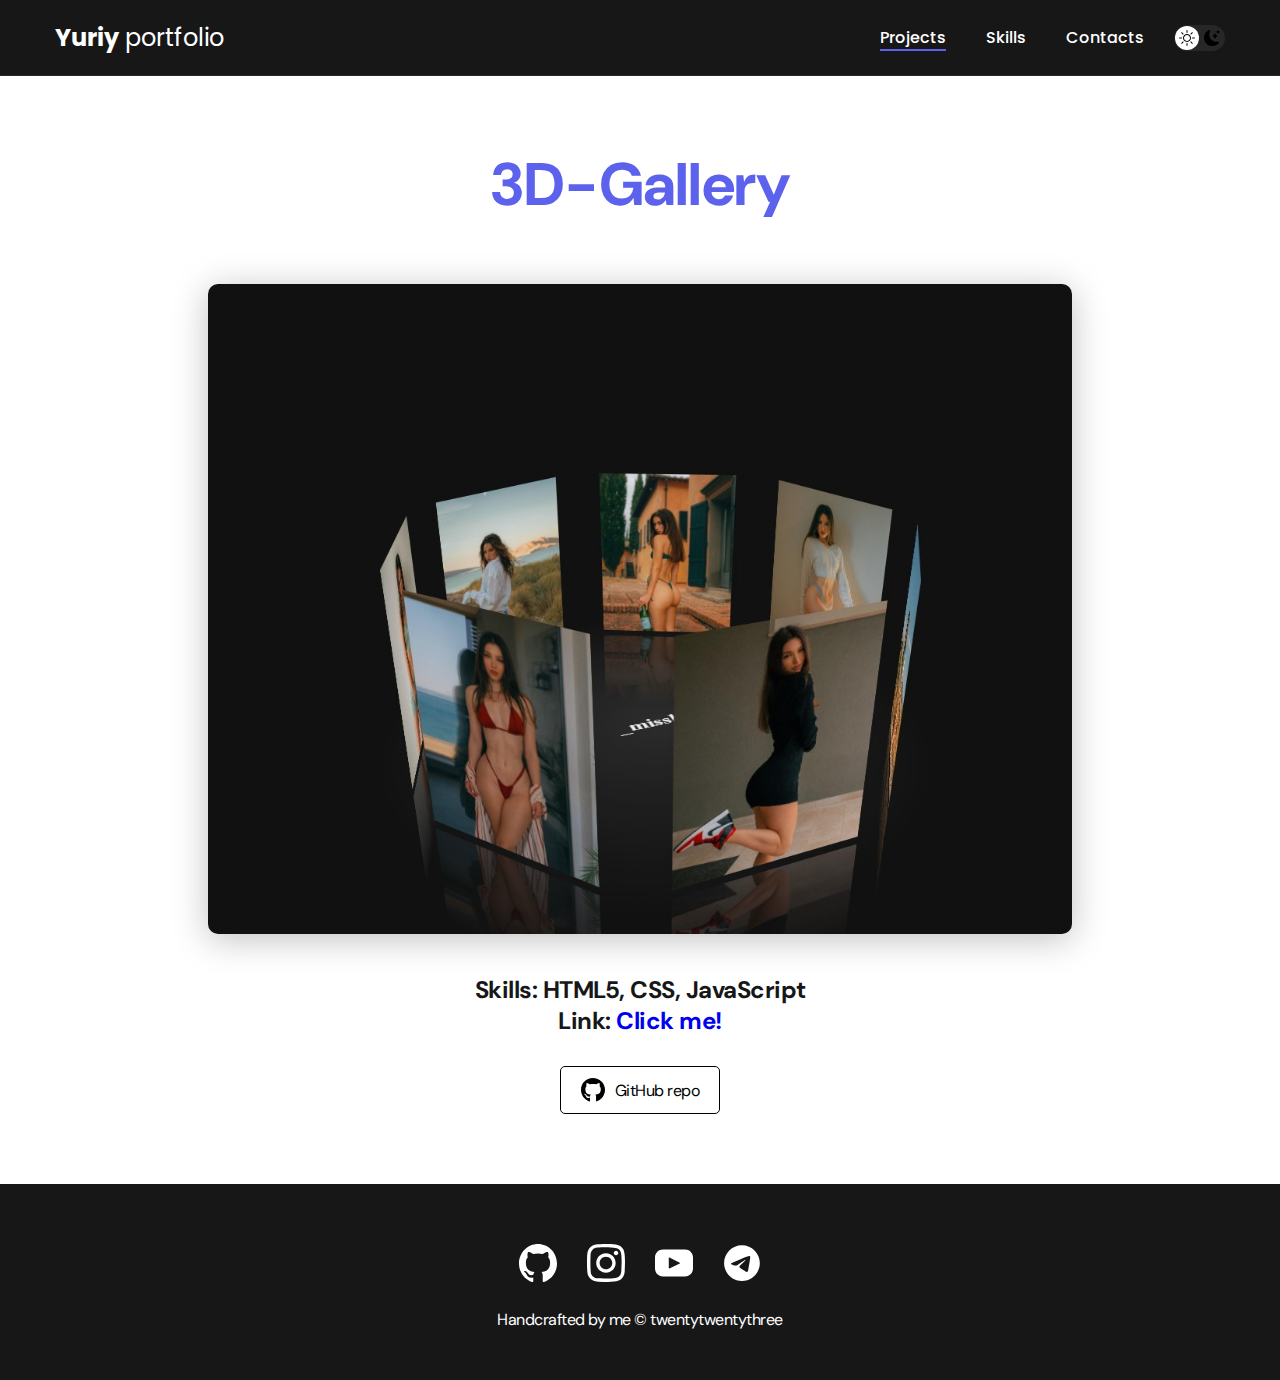
==== 3d-gallery.html @ 83733e55 "Add files via upload" ====
<!DOCTYPE html>
<html lang="en">
<head>
    <meta charset="UTF-8">
    <meta http-equiv="X-UA-Compatible" content="IE=edge">
    <meta name="viewport" content="width=device-width, initial-scale=1.0">
    <title>Portfolio</title>
    <link rel="stylesheet" href="./css/main.css">
</head>
<body>
    <nav class="nav">
        <div class="container">
            <div class="nav-row">
                <a href="index.html" class="logo"><strong>Yuriy</strong> portfolio</a>
                <button class="dark-mode-btn">
                    <img src="./img/icons/sun.svg" alt="Light mode" class="dark-mode-btn__icon">
                    <img src="./img/icons/moon.svg" alt="Dark mode" class="dark-mode-btn__icon">
                </button>
                <ul class="nav-list">
                    <li class="nav-list__item"><a href="index.html" class="nav-list__link nav-list__link--active">Projects</a></li>
                    <li class="nav-list__item"><a href="skills.html" class="nav-list__link">Skills</a></li>
                    <li class="nav-list__item"><a href="contacts.html" class="nav-list__link">Contacts</a></li>
                </ul>
            </div>
        </div>
    </nav>

    <main class="section">
        <div class="container">
            <div class="project-details">
                <h1 class="title-1">3D-Gallery</h1>
                <img src="./img/projects/03.jpg" alt="Project" class="project-details__cover">
                <div class="project-details__desc">
                    <p>Skills: HTML5, CSS, JavaScript</p>
                    <p>Link: <a href="https://yaneyura.github.io/3d-gallery/" target="_blank">Click me!</a></p>
                </div>
                <a href="https://github.com/yaneyura/3d-gallery" class="btn-outline">
                    <img src="./img/icons/gitHub-black.svg" alt="git-icon">
                    GitHub repo
                </a>
            </div>

        </div>
    </main>

    <footer class="footer">
        <div class="container">
            <div class="footer__wrapper">
                <ul class="social">
                    <li class="social__item">
                        <a href="https://github.com/yaneyura" target="_blank"><img src="./img/icons/github.svg" alt="GitHub"></a>
                    </li>
                    <li class="social__item">
                        <a href="https://www.instagram.com/yuriyrum" target="_blank"><img src="./img/icons/instagram.svg" alt="Instagram"></a>
                    </li>
                    <li class="social__item">
                        <a href="https://www.youtube.com/@yuriyrum" target="_blank"><img src="./img/icons/youtube.svg" alt="YouTube"></a>
                    </li>
                    <li class="social__item">
                        <a href="https://t.me/yuriyrum" target="_blank"><img src="./img/icons/telegram.svg" alt="Telegram"></a>
                    </li>
                </ul>
                <div class="copyright">
                    <p>Handcrafted by me &copy; twentytwentythree</p>
                </div>
            </div>
        </div>
    </footer>

    <script src="./js/main.js"></script>
</body>
</html>
---- css/main.css ----
@import url(./reset.css);
@import url('https://fonts.googleapis.com/css2?family=DM+Sans:wght@400;500;700&family=Poppins:wght@400;500;700&display=swap');

/* 
font-family: 'DM Sans', sans-serif;
font-family: 'Poppins', sans-serif;
*/

:root {
    --black: #171718;
    --black-border: #26292D;
    --white: #FFF;
    --purple: #5C62EC;

    --dark-bg: var(--black);
    --dark-border: var(--black-border);
    --header-text: var(--white);
    --accent: var(--purple);
    --text-color: var(--black);

    /* Light */
    --page-bg: var(--white);
    --text-bg: var(--black);

    --title-1: var(--accent);

    --project-card-bg: var(--white);
    --project-card-text: var(--black);
    --box-shadow: 0px 5px 35px rgba(0, 0, 0, 0.25);
}

.dark {
    --page-bg: #252526;
    --text-bg: var(--white);

    --title-1: var(--white);

    --project-card-bg: var(--black);
    --project-card-text: var(--white);
    --box-shadow: 0px 5px 35px rgba(0, 0, 0, 0.75);
}

html, body {
    display: flex;
    flex-direction: column;
    min-height: 100vh;

    font-family: 'DM Sans', sans-serif;
    letter-spacing: -0.5px;

    background-color: var(--page-bg);
    color: var(--text-bg);
}

.container {
    margin: 0 auto;
    padding: 0 15px;
    max-width: 1200px;
}

/* Nav */

.nav {
    padding: 20px 0;
    background-color: var(--dark-bg);
    color: var(--header-text);
    border-bottom: 1px solid var(--dark-border);
    letter-spacing: normal;
}

.nav-row {
    display: flex;
    justify-content: flex-end;
    align-items: center;
    column-gap: 30px;
    row-gap: 20px;
    flex-wrap: wrap;
}

.logo {
    margin-right: auto;
    color: var(--header-text);
    font-size: 24px;
    font-family: 'Poppins', sans-serif;
}

.logo strong {
    font-weight: 700;
}

.nav-list {
    display: flex;
    align-items: center;
    column-gap: 40px;
    font-size: 16px;
    font-weight: 500;
    font-family: 'Poppins', sans-serif;
}

.nav-list__link {
    color: var(--header-text);

    transition: opacity .2s ease-in;
}

.nav-list__link:hover {
    opacity: 0.8;
}

.nav-list__link--active {
    position: relative;
}

.nav-list__link--active::before {
    content: "";

    position: absolute;
    left: 0;
    top: 100%;

    display: block;
    height: 2px;
    width: 100%;
    background-color: var(--accent);
}

/* Dark mode btn */

.dark-mode-btn {
    order: 1;
    position: relative;
    display: flex;
    justify-content: space-between;
    width: 51px;
    height: 26px;
    padding: 5px;
    background-color: #272727;
    border-radius: 50px;
}
.dark-mode-btn::before {
    content: "";
    position: absolute;
    top: 1px;
    left: 1px;
    display: block;
    width: 24px;
    height: 24px;
    border-radius: 50%;
    background-color: #fff;

    transition: left .2s ease-in;
}

.dark-mode-btn--active::before {
    left: 26px;
}

.dark-mode-btn__icon {
    position: relative;
}

/* Header */

.header {
    min-height: 695px;
    padding: 40px 0;

    display: flex;
    justify-content: center;
    align-items: center;

    background-color: var(--dark-bg);
    color: var(--header-text);
    text-align: center;

    background-image: url("./../img/header-bg.png");
    background-repeat: no-repeat;
    background-size: auto;
    background-position: center center;
}

.header__wrapper {
    max-width: 660px;
    padding: 0 15px;
}

.header__title {
    margin-bottom: 20px;
    font-weight: 700;
    font-size: 40px;
    line-height: 1.4;
}

.header__title strong {
    font-size: 60px
}

.header__title em {
    font-style: normal;
    color: var(--accent);
}

.header__text {
    margin-bottom: 40px;
    font-size: 18px;
    line-height: 1.333;
}

.btn {
    display: inline-block;
    height: 48px;
    padding: 12px 28px;

    font-weight: 500;
    font-size: 16px;
    letter-spacing: 0.15px;

    background-color: var(--accent);
    color: var(--header-text);
    border-radius: 5px;

    transition: opacity .2s ease-in;
}

.btn:hover {
    opacity: 0.8;
}
.btn:active {
    position: relative;
    top: 1px;
}

/* Projects section */

.section {
    padding: 70px 0;
}

.title-1 {
    margin-bottom: 60px;
    font-weight: 700;
    font-size: 60px;
    line-height: 1.3;
    color: var(--title-1);
    text-align: center;
}

.projects {
    display: flex;
    justify-content: center;
    flex-wrap: wrap;
    column-gap: 30px;
    row-gap: 30px;
}

.project {
    max-width: 370px;
    background-color: var(--project-card-bg);
    box-shadow: var(--box-shadow);
    border-radius: 10px;
}

.project__img {
    border-radius: 10px;
}

.project__title {
    padding: 15px 20px 25px;
    font-weight: 700;
    font-size: 24px;
    line-height: 1.3;
    color: var(--project-card-text);
}

/* Project details */

.project-details {
    margin: 0 auto;
    max-width: 865px;

    display: flex;
    flex-direction: column;
    align-items: center;
    text-align: center;
}

.project-details__cover {
    max-width: 100%;
    margin-bottom: 40px;
    box-shadow: 0px 5px 35px rgba(0, 0, 0, 0.25);
    border-radius: 10px;
}

.project-details__desc {
    margin-bottom: 30px;
    font-weight: 700;
    font-size: 24px;
    line-height: 1.3;
}

.btn-outline {
    height: 48px;
    padding: 12px 20px;
    border-radius: 5px;
    
    border: 1px solid #000;
    color: #000;
    background-color: var(--white);

    display: flex;
    column-gap: 10px;
    align-items: center;

    transition: opacity .2s ease-in;
}

.btn-outline:hover {
    opacity: 0.8;
}
.btn-outline:active {
    position: relative;
    top: 1px;
}

/* Content list */

.title-2 {
    font-size: 40px;
    line-height: 1.3;
    font-weight: 700; 
    margin-bottom: 20px;
}

.content-list {
    margin: 0 auto;
    max-width: 570px;
    display: flex;
    flex-direction: column;
    align-items: center;
    text-align: center;
    row-gap: 40px;
}

.content-list__item {
    font-size: 18px;
    line-height: 1.5;
}

/* Footer */

.footer {
    margin-top: auto;
    padding: 60px 0 50px;
    background-color: var(--dark-bg);
    color: var(--white);
}

.footer__wrapper {
    display: flex;
    flex-direction: column;
    align-items: center;
    row-gap: 27px;
}

.social {
    display: flex;
    column-gap: 30px;
    align-items: center;
}

.social__item img {
    height: 38px;
}

.copyright {
    font-size: 16px;
}

@media (max-width: 620px) {

    .nav-row {
        justify-content: space-between;
    }

    .dark-mode-btn {
        order: 0;
    }

    .header {
        min-height: unset;
    }

    .header__title {
        font-size: 30px;
    }
    .header__title strong {
        font-size: 40px;
    }

    .section {
        padding: 40px 0;
    }

    .title-1 {
        margin-bottom: 30px;
        font-size: 40px;
    }

    .title-2 {
        margin-bottom: 10px;
        font-size: 30px;
    }

    .project__title {
        font-size: 22px;
    }

    .project-details__desc {
        margin-bottom: 20px;
        font-size: 22px;
    }

    .footer {
        padding: 40px 0 30px;
    }

    .footer__wrapper {
        row-gap: 20px;
    }

    .social {
        column-gap: 20px;
    }

    .social__item {
        width: 28px;
    }

    .content-list {
        row-gap: 20px;
    }

    .content-list__item {
        font-size: 16px;
    }
}
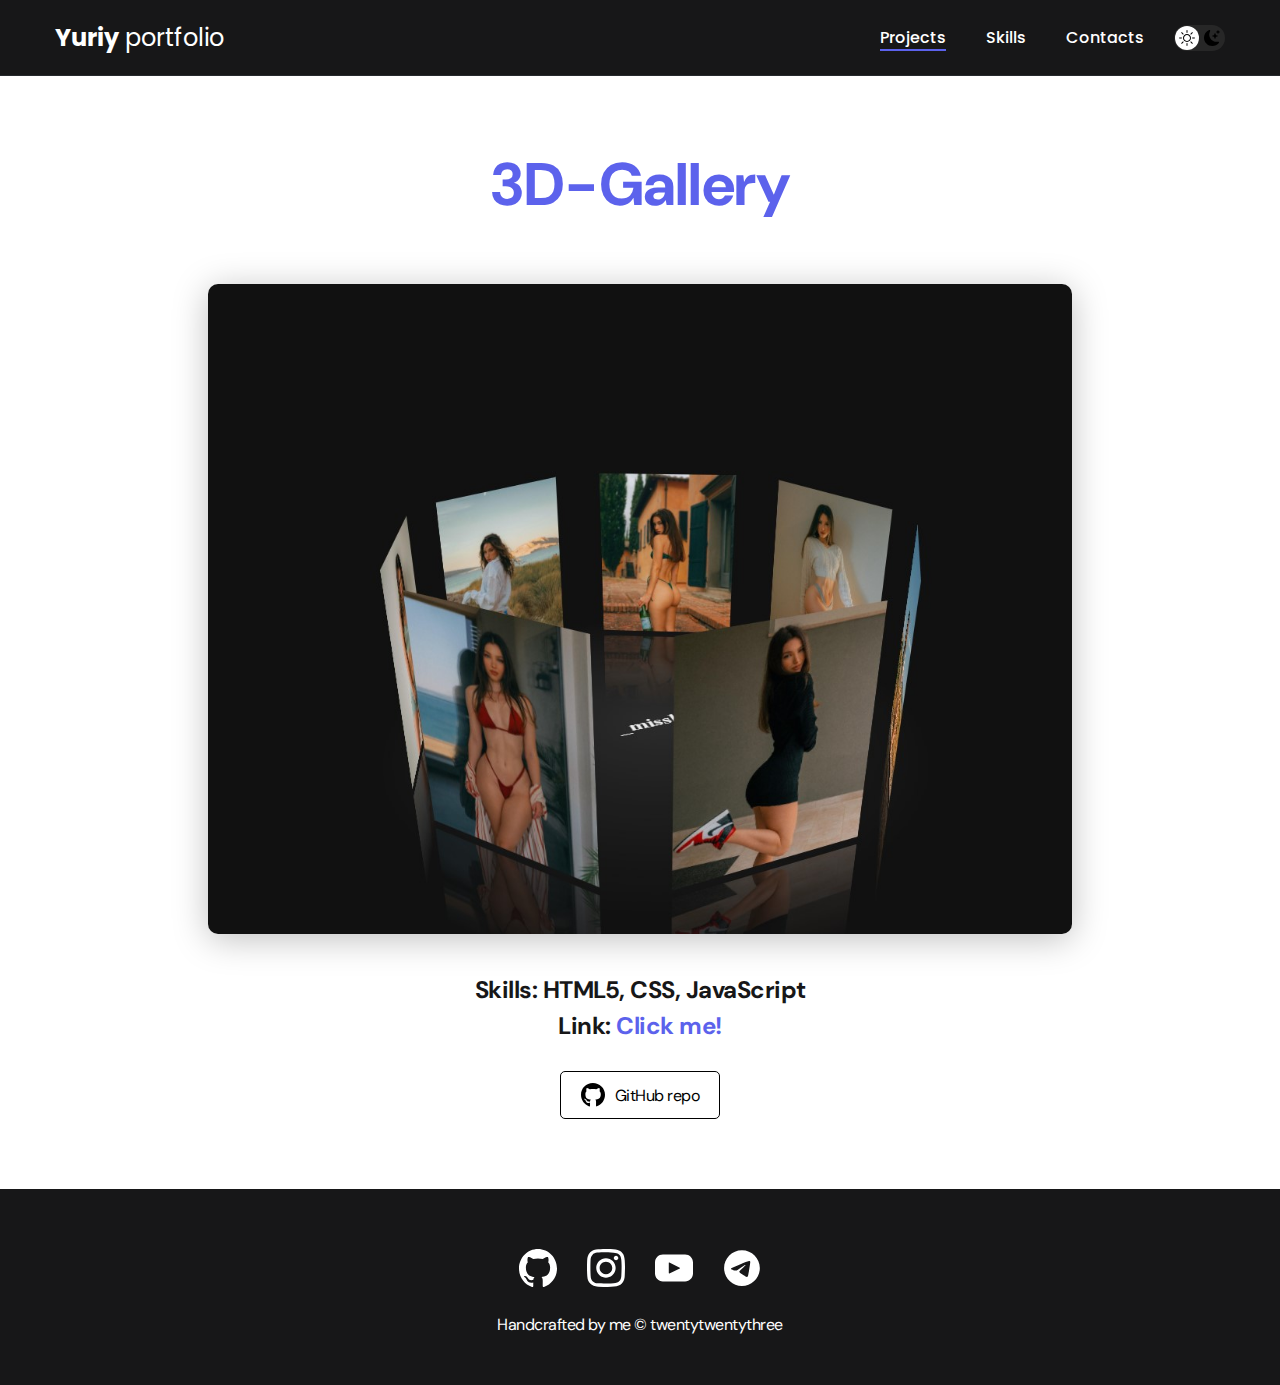
==== commit b814e86b: "Add files via upload" ====
--- a/3d-gallery.html
+++ b/3d-gallery.html
@@ -32,7 +32,7 @@
                 <img src="./img/projects/03.jpg" alt="Project" class="project-details__cover">
                 <div class="project-details__desc">
                     <p>Skills: HTML5, CSS, JavaScript</p>
-                    <p>Link: <a href="https://yaneyura.github.io/3d-gallery/" target="_blank">Click me!</a></p>
+                    <p class="project-link">Link: <a href="https://yaneyura.github.io/3d-gallery/" target="_blank">Click me!</a></p>
                 </div>
                 <a href="https://github.com/yaneyura/3d-gallery" class="btn-outline">
                     <img src="./img/icons/gitHub-black.svg" alt="git-icon">
--- a/css/main.css
+++ b/css/main.css
@@ -297,6 +297,12 @@
     font-size: 24px;
     line-height: 1.3;
 }
+.project-link {
+    margin-top: 5px;
+}
+.project-link  a {
+    color: var(--accent);
+}
 
 .btn-outline {
     height: 48px;
@@ -342,8 +348,12 @@
 }
 
 .content-list__item {
-    font-size: 18px;
+    font-size: 22px;
     line-height: 1.5;
+}
+
+.contact-list__link {
+    color: var(--accent);
 }
 
 /* Footer */
